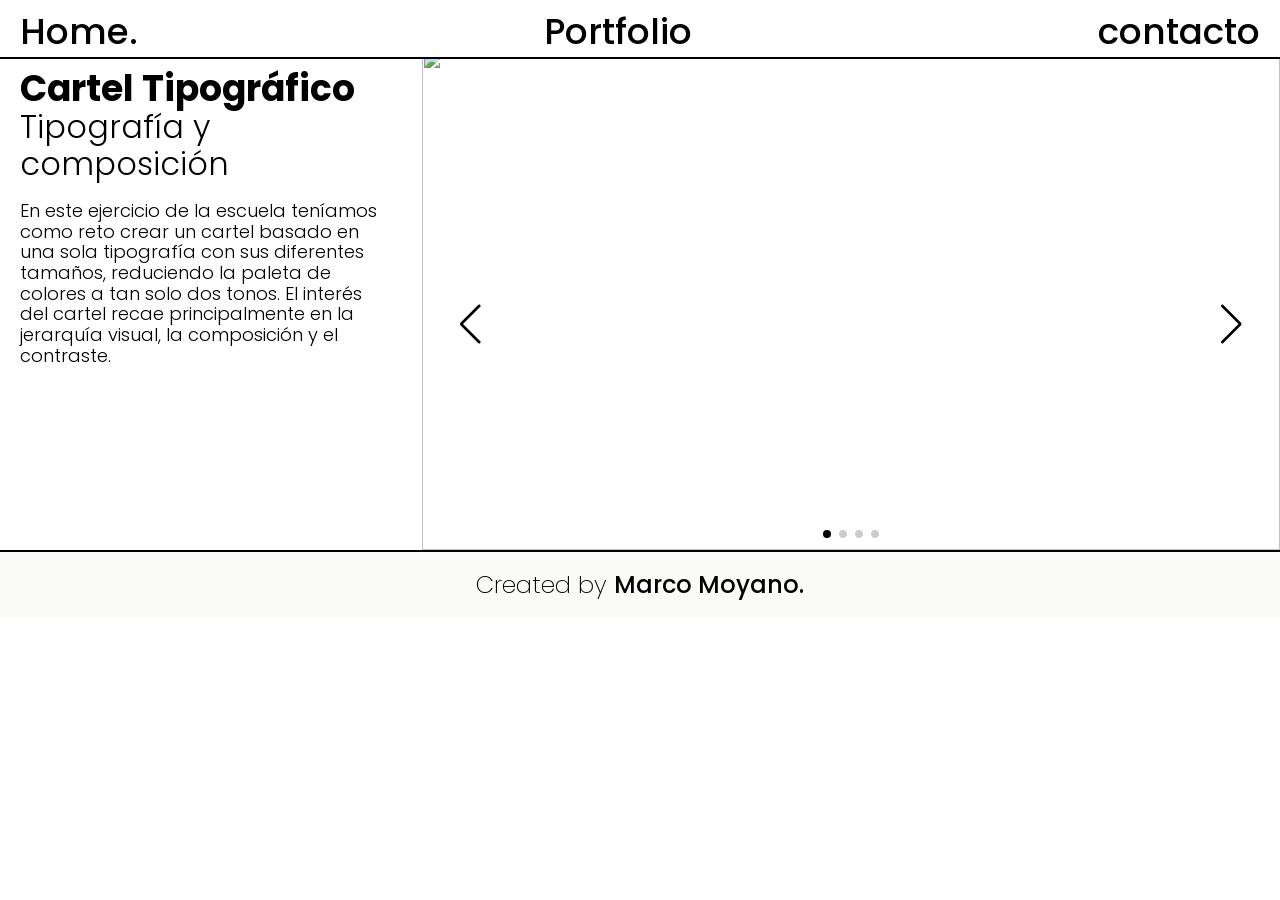
==== cartel_tipo.html @ bf85907b "añadido nuevo proyecto" ====
<!DOCTYPE html>
<html lang="en">
<head>
    <meta charset="UTF-8">
    <meta name="viewport" content="width=device-width, initial-scale=1.0">
    <title>Document</title>
    <link href="css/estilos.css" rel="stylesheet">
    <link href="recursos/normalize.css" rel="stylesheet">
    <link href="recursos/poppins.css" rel="stylesheet">

    <link rel="preconnect" href="https://fonts.googleapis.com">
    <link rel="preconnect" href="https://fonts.gstatic.com" crossorigin>
    <link href="https://fonts.googleapis.com/css2?family=Poppins:ital,wght@0,100;0,200;0,300;0,400;0,500;0,600;0,700;0,800;0,900;1,100;1,200;1,300;1,400;1,500;1,600;1,700;1,800;1,900&display=swap" rel="stylesheet">

    <link rel="shortcut icon" href="">

    <link rel="stylesheet" href="https://cdn.jsdelivr.net/npm/swiper@11/swiper-bundle.min.css" />
    
</head>
<body class="clase-proyecto">
      <nav class="flex nav poppins-medium">       
        
       
        <a href="index.html"><p class="navdiv zoom2">Home.</p></a>
        <a href="index.html#portfolio"><p class="navdiv zoom2">Portfolio</p></a>
        <a href="/contacto.html"><p class="navdiv zoom2">contacto</p></a>
        
    </nav>
    
      <div class="container12">

         <div class=" port_text">
           <p class= "poppins-bold title2 "> Cartel Tipográfico</p>
             <p class= "poppins-light title4 "> Tipografía y composición </p>

            <p class=" poppins-light text2">
                En este ejercicio de la escuela teníamos como reto crear un cartel basado en una sola 
              tipografía con sus diferentes tamaños, reduciendo la paleta de colores a tan solo 
              dos tonos. El interés del cartel recae principalmente en la jerarquía visual, 
            la composición y el contraste. </p>
        </div>


        <div class="swiper mySwiper">
  <div class="swiper-wrapper">
    
    <div class="swiper-slide">
        <img src="recursos/imagenes/cartel_tipo/cartel_1.jpg" alt="" class="img-galeria">
    </div>
    <div class="swiper-slide">
       <img src="recursos/imagenes/cartel_tipo/targeta_1.jpg" alt="" class="img-galeria">
    </div>
     <div class="swiper-slide">
       <img src="recursos/imagenes/cartel_tipo/cartel_2.JPG" alt="" class="img-galeria">
    </div>
    <div class="swiper-slide">
       <img src="recursos/imagenes/cartel_tipo/cartel_targeta_1.JPG" alt="" class="img-galeria">
    </div>
  </div>

  <div class="swiper-button-next"></div>
  <div class="swiper-button-prev"></div>

  <div class="swiper-pagination"></div>
</div>
            
    </div>

    <footer class=" poppins-extralight">
    <p>Created by <span class="poppins-medium"> Marco Moyano. </span></p>
    </footer>

    <script src="https://cdn.jsdelivr.net/npm/swiper@11/swiper-bundle.min.js"></script>

<script>
  const swiper = new Swiper(".mySwiper", {
    loop: true,           
    spaceBetween: 30,     
    effect: "fade",       
    
    // Configuración de las flechas
    navigation: {
      nextEl: ".swiper-button-next",
      prevEl: ".swiper-button-prev",
    },

    
    pagination: {
      el: ".swiper-pagination",
      clickable: true,
    },

    
    autoplay: {
      delay: 3500,
      disableOnInteraction: false,
    },
  });
</script>

</body>
</html>
---- css/estilos.css ----
@charset "UTF-8";
html {
  line-height: 1.15;
  -webkit-text-size-adjust: 100%;
  scroll-behavior: smooth;
  min-height: 100%;
}

body {
  margin: 0;
  padding: 0;
  cursor: auto;
  min-height: 100%;
}

main {
  display: block;
  padding-top: 0px;
  min-height: 100%;
}

h1 {
  font-size: 2em;
  margin: 0.67em 0;
}

hr {
  box-sizing: content-box;
  height: 0;
  overflow: visible;
}

pre {
  font-family: monospace, monospace;
  font-size: 1em;
}

a {
  background-color: transparent;
  text-decoration: none;
  color: rgb(0, 0, 0);
}

abbr[title] {
  border-bottom: none;
  text-decoration: underline;
  -webkit-text-decoration: underline dotted;
          text-decoration: underline dotted;
}

b, strong {
  font-weight: bolder;
}

code, kbd, samp {
  font-family: monospace, monospace;
  font-size: 1em;
}

small {
  font-size: 80%;
}

sub, sup {
  font-size: 75%;
  line-height: 0;
  position: relative;
  vertical-align: baseline;
}

sub {
  bottom: -0.25em;
}

sup {
  top: -0.5em;
}

img {
  border-style: none;
}

button, input, optgroup, select, textarea {
  font-family: inherit;
  font-size: 100%;
  line-height: 1.15;
  margin: 0;
}

button, input {
  overflow: visible;
}

button, select {
  text-transform: none;
}

button, [type=button], [type=reset], [type=submit] {
  -webkit-appearance: button;
  -moz-appearance: button;
       appearance: button;
}

button::-moz-focus-inner, [type=button]::-moz-focus-inner, [type=reset]::-moz-focus-inner, [type=submit]::-moz-focus-inner {
  border-style: none;
  padding: 0;
}

button:-moz-focusring, [type=button]:-moz-focusring, [type=reset]:-moz-focusring, [type=submit]:-moz-focusring {
  outline: 1px dotted ButtonText;
}

fieldset {
  padding: 0.35em 0.75em 0.625em;
}

legend {
  box-sizing: border-box;
  color: inherit;
  display: table;
  max-width: 100%;
  padding: 0;
  white-space: normal;
}

progress {
  vertical-align: baseline;
}

textarea {
  overflow: auto;
}

[type=checkbox], [type=radio] {
  box-sizing: border-box;
  padding: 0;
}

[type=number]::-webkit-inner-spin-button, [type=number]::-webkit-outer-spin-button {
  height: auto;
}

[type=search] {
  -webkit-appearance: textfield;
  -moz-appearance: textfield;
       appearance: textfield;
  outline-offset: -2px;
}
[type=search]::-webkit-search-decoration {
  -webkit-appearance: none;
}

::-webkit-file-upload-button {
  -webkit-appearance: button;
  font: inherit;
}

details {
  display: block;
}

summary {
  display: list-item;
}

template {
  display: none;
}

[hidden] {
  display: none;
}

.flex {
  display: flex;
}

.white {
  color: #ffffff;
}

.link1 {
  text-decoration: underline;
}

nav {
  padding: 11px 0px 19px 0px;
  height: 3vb;
  display: flex;
  justify-content: space-between;
  width: 100%;
  position: fixed;
  right: 0px;
  top: 0px;
  background-color: white;
  z-index: 99999;
  border-bottom: 2px solid rgb(0, 0, 0);
}

.navdiv {
  height: 3vb;
  font-size: 4vb;
  padding-left: 20px;
  padding-right: 20px;
  margin: 0px;
  color: rgb(0, 0, 0);
}

footer {
  margin-top: 0px;
  padding: 10px 0;
  width: 100%;
  height: 5vh;
  background-color: rgb(250, 250, 248);
  display: flex;
  justify-content: center;
  align-items: center;
  bottom: 0;
  border-top: 2px solid rgb(0, 0, 0);
}
footer p {
  color: rgb(0, 0, 0);
  font-size: 24px;
}

.container3 {
  scroll-margin-top: 60px;
  margin-top: 50px;
  margin-bottom: 60px;
  padding-left: 0%;
  display: grid;
  grid-template-columns: 50% 45%;
  grid-template-rows: 100%;
  width: 99%;
  height: auto;
  grid-gap: 30px;
  grid-template-areas: "img text";
}

.container4 {
  display: grid;
  grid-template-columns: repeat(auto-fill, minmax(250px, 1fr));
  gap: 20px;
  margin-left: 20px;
  margin-right: 20px;
  cursor: none;
}
.container4 a {
  cursor: none;
}

.bio_side {
  grid-area: text;
}

.biotext {
  padding-top: 20px;
  padding-left: 30px;
  margin: 0%;
  font-size: clamp(0.4rem, 3vw, 1.5rem);
  word-break: keep-all;
  color: rgb(0, 0, 0);
  line-height: 1, 3;
  color: rgb(0, 0, 0);
}

.bioimg {
  padding-top: 20px;
  padding-left: 30px;
  margin: 0%;
  font-size: clamp(1rem, 6vw, 2.2rem);
  word-break: keep-all;
  color: rgb(0, 0, 0);
  line-height: 1, 3;
  color: rgb(0, 0, 0);
  grid-area: img;
}

.biologo {
  margin-top: 0px;
  -o-object-fit: cover;
     object-fit: cover;
  width: 40%;
  grid-area: logo;
  margin-left: 0%;
}

.biotitulo {
  margin: 0%;
  font-size: 30px;
  padding-left: 20px;
  text-align: left;
  grid-area: biotitulo;
  scroll-margin-top: 60px;
}

.portfoliotitulo {
  font-size: 40px;
  padding-top: 14px;
  padding-right: 100px;
  padding-left: 20px;
  margin-top: 45px;
  text-align: left;
  scroll-margin-top: 60px;
  margin-bottom: 10px;
  color: rgb(0, 0, 0);
}

.portfolio-card {
  display: block; /* Asegura que se comporte como un bloque contenedor */
  width: 100% !important; /* Ocupa el 100% del ancho de su columna */
  aspect-ratio: 1/1; /* 1️⃣ FUERZA UN FORMATO CUADRADO (Perfecto para grids unificados) */
  -o-object-fit: cover;
     object-fit: cover; /* 2️⃣ Recorta la imagen por el centro de forma inteligente sin deformarla */
  -o-object-position: center;
     object-position: center; /* Centra el encuadre del recorte */
}

.portfoliofloor {
  background-color: #ffffff;
  height: 40px;
}

.zoom {
  transition: transform 0.3s ease, box-shadow 0.3s ease;
  cursor: pointer;
}
.zoom:hover {
  transform: scale(1.05);
  box-shadow: 0 8px 15px rgba(0, 0, 0, 0.3);
}

.zoom2 {
  transition: transform 0.3s ease, box-shadow 0.3s ease;
  cursor: pointer;
}
.zoom2:hover {
  transform: scale(1.1);
}

.padding_mobile {
  padding-left: 1%;
  padding-right: 5%;
  padding-top: 0%;
}

/* cursor */
#cursor-personalizado {
  position: fixed;
  background-color: #fbff26;
  color: rgb(0, 0, 0);
  padding: 10px 18px;
  border-radius: 6px;
  font-size: 16px;
  font-family: "Poppins", sans-serif;
  font-weight: 400;
  pointer-events: none;
  transform: translate(-50%, -50%);
  opacity: 0;
  transition: opacity 0.15s ease;
  z-index: 9999;
}
#cursor-personalizado.activo {
  opacity: 1;
}

/* estilos de proyectos */
.container12 {
  margin-top: 50px;
  display: grid;
  grid-template-columns: 30% 67%;
  grid-template-rows: 100%;
  width: 100%;
  height: 100%;
  grid-gap: 3%;
  grid-template-areas: "text img";
}

.container_hafacafe {
  margin-top: 60px;
  margin-left: 20px;
  margin-right: 20px;
  display: grid;
  grid-template-columns: 56% 42%;
  grid-template-rows: auto;
  width: auto;
  height: auto;
  grid-gap: 20px;
  grid-template-areas: "text img";
}

.port_text {
  display: flex;
  flex-direction: column;
  grid-area: text;
  padding-left: 20px;
}

.port_text2 {
  display: flex;
  flex-direction: column;
  grid-area: text;
  padding-left: 0px;
}

.title1, .title3 {
  display: flex;
  grid-area: title;
  font-size: 30px;
  margin-bottom: 0%;
  align-items: flex-end;
}

.title2 {
  display: flex;
  grid-area: title;
  font-size: 36px;
  margin-bottom: 0%;
  align-items: flex-end;
  margin-top: 18px;
}

.title4 {
  margin-top: 0px;
  display: flex;
  grid-area: title;
  font-size: 32px;
  margin-bottom: 0%;
  align-items: flex-start;
}

.text1, .text3 {
  grid-area: text;
}

.text3 {
  display: flex;
  align-items: flex-end;
}

.text2 {
  grid-area: text;
  font-size: 18px;
}

.text_hafacafe {
  grid-area: text;
  margin-right: 80px;
  font-size: 24px;
}

.portfolio1, .portfolio2, .portfolio3, .portfolio4, .portfolio5, .portfolio6 {
  -o-object-fit: cover;
     object-fit: cover;
  width: 100%;
  height: 100%;
  grid-area: img;
}

.port_img {
  display: flex;
  flex-direction: column;
  grid-area: img;
}
.port_img img, .port_img video {
  margin-bottom: 10px;
  -o-object-fit: fill;
     object-fit: fill;
  width: 100%;
  height: 100%;
}

.img_rowsplit {
  display: flex;
  flex-direction: row;
  width: 50%;
  margin-bottom: 30px;
}
.img_rowsplit img {
  margin-bottom: 30px;
  -o-object-fit: cover;
     object-fit: cover;
}

.containercontacto {
  margin-top: 80px;
  margin-left: 20px;
  margin-right: 20px;
  width: auto;
  font-size: 30px;
}
.containercontacto p {
  margin-top: 0px;
  margin-bottom: 5px;
}

.swiper.mySwiper {
  width: 100%;
  max-width: 100%;
  height: 500px;
  margin: 0 auto;
}

.swiper-slide {
  display: flex;
  justify-content: center;
  align-items: center;
  overflow: hidden;
  background: rgb(255, 255, 255);
}
.swiper-slide img, .swiper-slide video {
  display: block;
  width: 100%;
  height: 100%;
  -o-object-fit: contain;
     object-fit: contain;
}

:root {
  --swiper-navigation-color: rgb(0, 0, 0);
  --swiper-pagination-color: rgb(0, 0, 0);
}

.swiper-button-next, .swiper-button-prev {
  padding: 25px;
  border-radius: 50%;
  transform: scale(0.9);
}

body.clase-proyecto::-webkit-scrollbar {
  width: 0px;
}
body:not(.clase-proyecto):-webkit-scrollbar {
  width: 40px;
}

.container3::-webkit-scrollbar {
  width: 40px;
}

::-webkit-scrollbar {
  height: 12px;
}
::-webkit-scrollbar-thumb {
  background-color: rgb(0, 0, 0);
  border-radius: 0px;
  border: 3px solid #ffffff;
}

.seccion-portafolio h2, .poppins-black, .poppins-extrabold, .poppins-bold, .poppins-semibold, .poppins-medium, .poppins-regular, .poppins-light, .poppins-extralight, .poppins-thin {
  font-family: "Poppins", sans-serif;
  font-style: normal;
}

.poppins-black-italic, .poppins-extrabold-italic, .poppins-bold-italic, .poppins-semibold-italic, .poppins-medium-italic, .poppins-regular-italic, .poppins-light-italic, .poppins-extralight-italic, .poppins-thin-italic {
  font-family: "Poppins", sans-serif;
  font-style: italic;
}

.poppins-thin {
  font-weight: 100;
}
.poppins-extralight {
  font-weight: 200;
}
.poppins-light {
  font-weight: 300;
}
.poppins-regular {
  font-weight: 400;
}
.poppins-medium {
  font-weight: 500;
}
.poppins-semibold {
  font-weight: 600;
}
.poppins-bold {
  font-weight: 700;
}
.poppins-extrabold {
  font-weight: 800;
}
.poppins-black {
  font-weight: 900;
}
.poppins-thin-italic {
  font-weight: 100;
}
.poppins-extralight-italic {
  font-weight: 200;
}
.poppins-light-italic {
  font-weight: 300;
}
.poppins-regular-italic {
  font-weight: 400;
}
.poppins-medium-italic {
  font-weight: 500;
}
.poppins-semibold-italic {
  font-weight: 600;
}
.poppins-bold-italic {
  font-weight: 700;
}
.poppins-extrabold-italic {
  font-weight: 800;
}
.poppins-black-italic {
  font-weight: 900;
}

/* ==========================================================================
   CONEXIÓN Y AJUSTES DE CATEGORÍAS EN FILAS
   ========================================================================== */
/* 1. Anulamos el comportamiento grid de container4 para que no rompa las secciones */
.container4 {
  display: block !important;
  margin-left: 0px !important;
  margin-right: 0px !important;
}

/* 2. Devolvemos los márgenes correctos a cada bloque de categoría */
.seccion-portafolio {
  margin-left: 20px;
  margin-right: 20px;
  margin-bottom: 20px; /* Separación saludable entre categorías */
}

/* 3. Corrección exacta de la tipografía heredando tus placeholders de Poppins */
.seccion-portafolio h2 {
  /* Usa tu misma base Poppins del proyecto */
  font-weight: 300; /* Peso medium (puedes cambiarlo a 600 si quieres semibold) */
  font-size: 30px; /* Mismo tamaño que tus subtítulos (.title1, .biotitulo) */
  color: rgb(0, 0, 0); /* Hereda tu variable de color negro/azul principal */
  margin-top: 10px;
  margin-bottom: 20px;
  text-align: left;
}

/* 4. Organización real en filas horizontales (Grid limpio e independiente por fila) */
.contenedor-proyectos {
  display: grid !important;
  grid-template-columns: repeat(auto-fill, minmax(250px, 1fr)) !important; /* Reutiliza tus medidas originales */
  gap: 20px !important;
  width: 100%;
}

/* ==========================================================================
   ADAPTACIÓN PARA MÓVILES (MEDIA QUERY)
   ========================================================================== */
@media all and (max-width: 600px) {
  .seccion-portafolio {
    margin: 20px 20px 0 20px;
  }
  .seccion-portafolio h2 {
    font-size: 26px; /* Un poco más pequeño en móviles */
    margin-top: 15px;
  }
  .contenedor-proyectos {
    grid-template-columns: 1fr !important; /* En móviles va a una sola columna estirada como tenías el original */
    grid-gap: 20px;
  }
}
@media all and (max-width: 600px) {
  body {
    box-sizing: border-box;
  }
  nav {
    height: 2vb;
  }
  .navdiv {
    height: 5vb;
    font-size: 3vb;
    padding-left: 10px;
    padding-right: 20px;
  }
  /* Index en móvil */
  .container3 {
    margin-top: 60px;
    margin-bottom: 40px;
    grid-template-columns: 100%;
    grid-template-rows: auto;
    width: 100%;
    grid-gap: 15px;
    grid-template-areas: "img" "text";
  }
  .biotitulo {
    margin: 0%;
    font-size: 30px;
    text-align: left;
    grid-area: biotitulo;
    scroll-margin-top: 100px;
  }
  .biotext {
    grid-area: text;
    padding-top: 20px;
    margin-right: 30px;
    margin-left: 0px;
    font-size: 24px;
    word-break: keep-all;
  }
  .biologo {
    margin-top: 0px;
    width: 40%;
    grid-area: logo;
    margin-left: 30%;
    align-self: center;
  }
  .container4 {
    background-color: #ffffff;
    margin: 20px 20px 0 20px;
    grid-template-columns: 1fr;
    grid-template-rows: auto;
    width: auto;
    height: auto;
    grid-gap: 20px;
  }
  .portfoliotitulo {
    font-size: 30px;
    padding-top: 14px;
    padding-right: 100px;
    margin-top: 20px;
    text-align: left;
    scroll-margin-top: 40px;
    color: rgb(0, 0, 0);
  }
  .portfoliofloor {
    height: 8px;
  }
  .padding_mobile {
    padding-left: 7%;
    padding-right: 7%;
  }
  /* Proyectos en móvil */
  .container12 {
    margin: 40px 20px 0 20px;
    grid-template-columns: 99%;
    grid-template-rows: auto auto;
    width: auto;
    grid-gap: 25px;
    grid-template-areas: "text" "img";
  }
  .container_hafacafe {
    margin: 40px 20px 0 20px;
    grid-template-columns: 99%;
    grid-template-rows: auto auto;
    width: auto;
    grid-gap: 40px;
    grid-template-areas: "text" "img";
  }
  .text_hafacafe {
    grid-area: text;
    margin-right: 0px;
    font-size: 24px;
  }
  .title1, .title3 {
    font-size: 30px;
    align-items: flex-start;
  }
  .title2 {
    font-size: 40px;
    align-items: flex-start;
  }
  .text2 {
    font-size: 24px;
  }
  .containercontacto {
    margin: 60px 20px 0 20px;
    width: auto;
    font-size: 20px;
  }
  .containercontacto p {
    margin-top: 0px;
    margin-bottom: 5px;
  }
  .container5 {
    margin-top: 60px;
    display: grid;
    grid-template-columns: repeat(4, 1fr);
    grid-template-rows: repeat(4, 1fr);
    width: 90%;
    height: auto;
    grid-gap: 15px;
    grid-template-areas: "img img img img" "img img img img" "title title title title" "text text text text";
  }
}/*# sourceMappingURL=estilos.css.map */
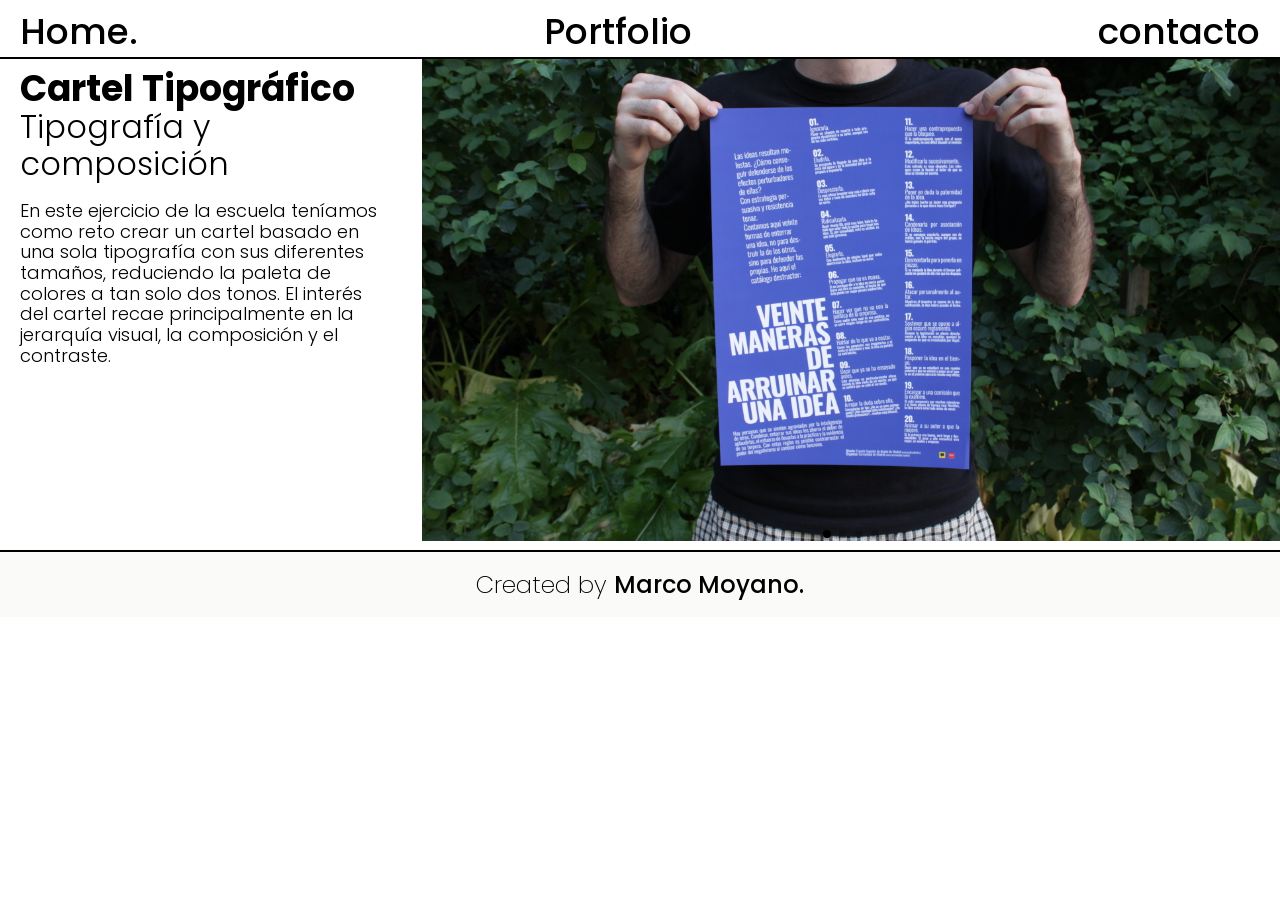
==== commit 247f77b8: "comprobacion" ====
--- a/cartel_tipo.html
+++ b/cartel_tipo.html
@@ -45,10 +45,10 @@
   <div class="swiper-wrapper">
     
     <div class="swiper-slide">
-        <img src="recursos/imagenes/cartel_tipo/cartel_1.jpg" alt="" class="img-galeria">
+        <img src="recursos/imagenes/cartel_tipo/cartel_1.JPG" alt="" class="img-galeria">
     </div>
     <div class="swiper-slide">
-       <img src="recursos/imagenes/cartel_tipo/targeta_1.jpg" alt="" class="img-galeria">
+       <img src="recursos/imagenes/cartel_tipo/targeta_1.JPG" alt="" class="img-galeria">
     </div>
      <div class="swiper-slide">
        <img src="recursos/imagenes/cartel_tipo/cartel_2.JPG" alt="" class="img-galeria">
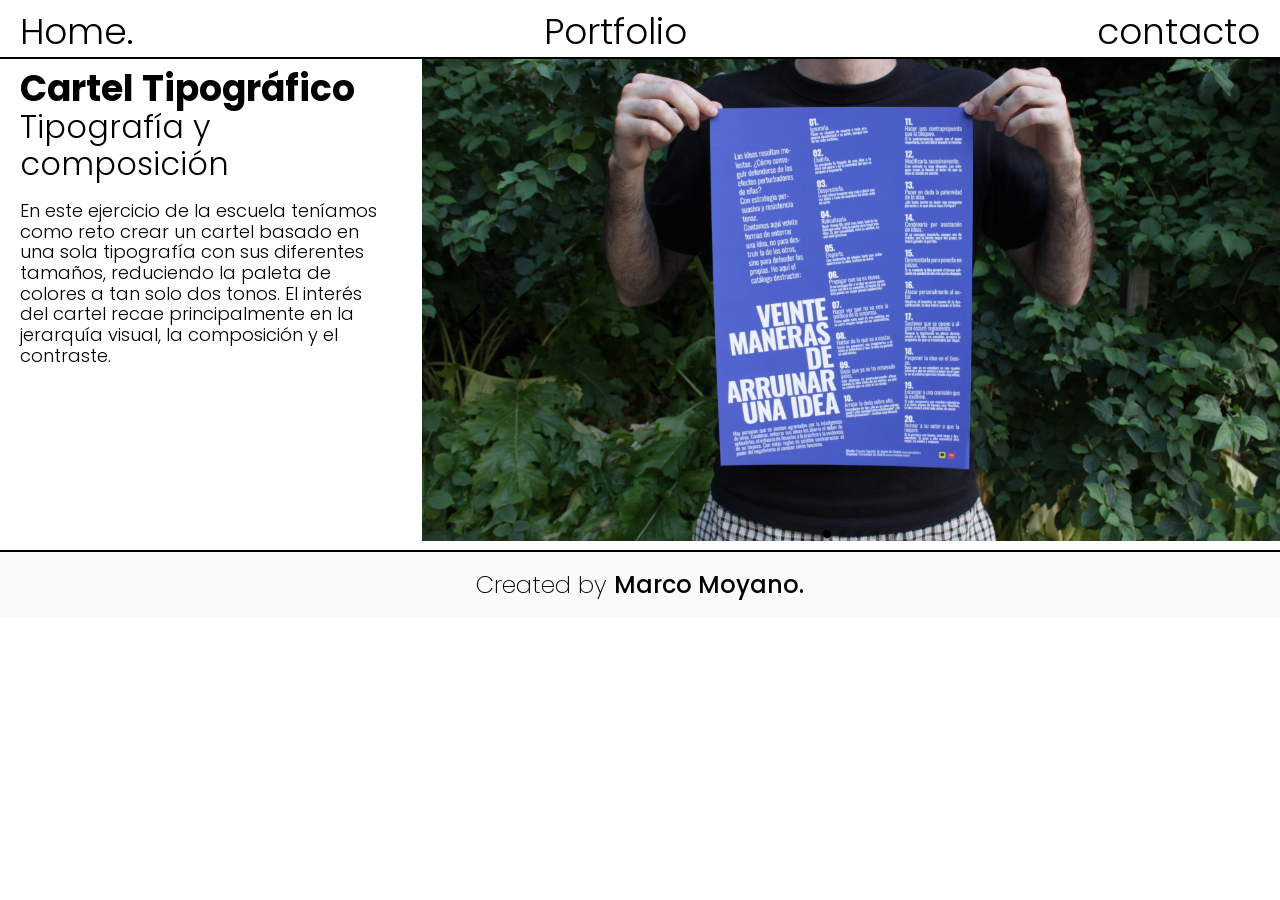
==== commit 443af265: "añadido nuevo proyecto y cambio en el swiper y reproduccion de videos" ====
--- a/cartel_tipo.html
+++ b/cartel_tipo.html
@@ -18,7 +18,7 @@
     
 </head>
 <body class="clase-proyecto">
-      <nav class="flex nav poppins-medium">       
+      <nav class="flex nav poppins-light">       
         
        
         <a href="index.html"><p class="navdiv zoom2">Home.</p></a>
